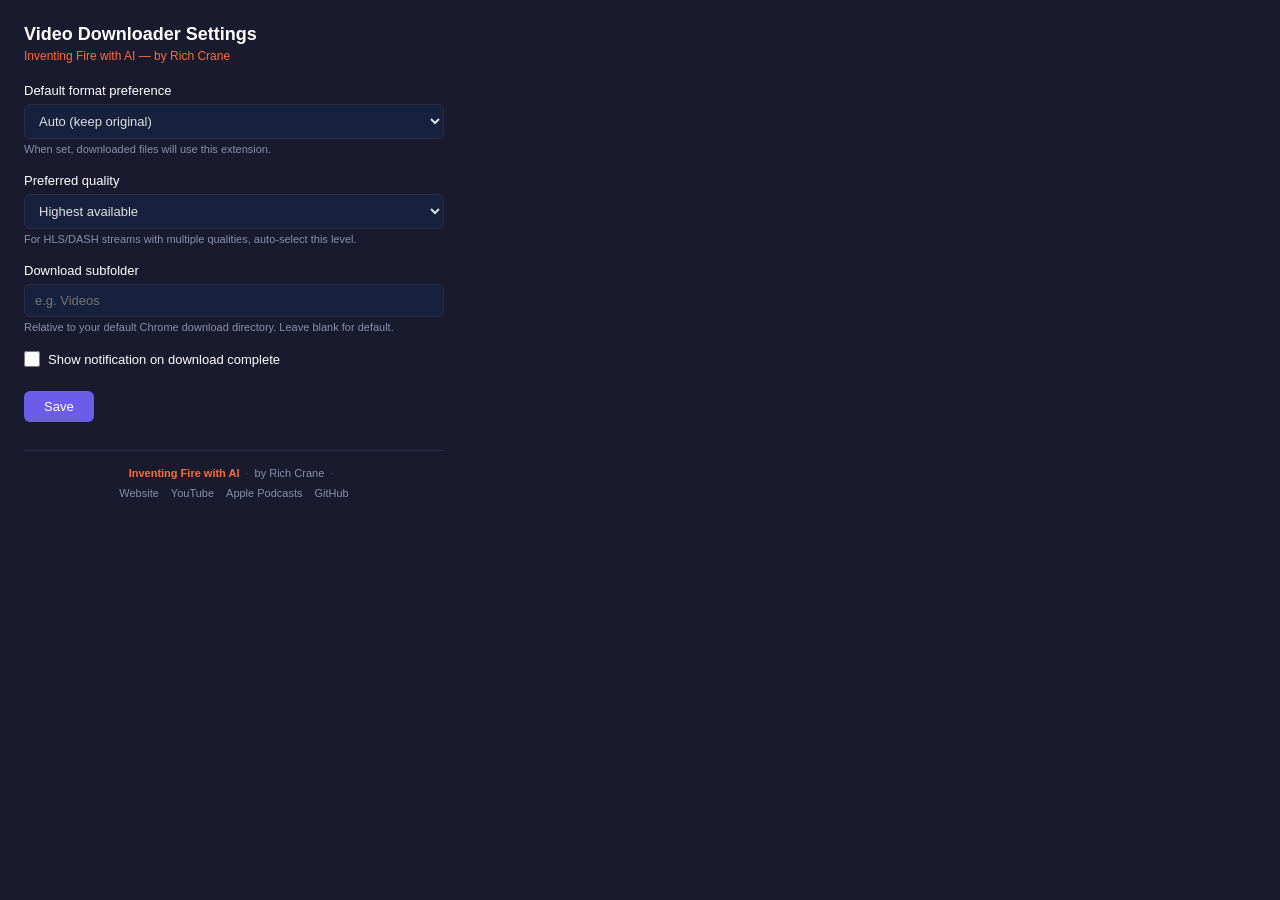
==== src/options/options.html @ 068a1d5d "Video Downloader v2.1.0 — Chrome extension for detecting and downloading video content Features: - H" ====
<!DOCTYPE html>
<html lang="en">
<head>
  <meta charset="UTF-8">
  <meta name="viewport" content="width=device-width, initial-scale=1.0">
  <title>Video Downloader — Settings</title>
  <link rel="stylesheet" href="options.css">
</head>
<body>
  <div class="container">
    <div class="brand-header">
      <h1>Video Downloader Settings</h1>
      <p class="brand-tagline">Inventing Fire with AI &mdash; by Rich Crane</p>
    </div>

    <section>
      <label for="defaultFormat">Default format preference</label>
      <select id="defaultFormat">
        <option value="">Auto (keep original)</option>
        <option value="mp4">MP4</option>
        <option value="webm">WebM</option>
      </select>
      <p class="hint">When set, downloaded files will use this extension.</p>
    </section>

    <section>
      <label for="defaultQuality">Preferred quality</label>
      <select id="defaultQuality">
        <option value="">Highest available</option>
        <option value="1080">1080p</option>
        <option value="720">720p</option>
        <option value="480">480p</option>
        <option value="360">360p</option>
      </select>
      <p class="hint">For HLS/DASH streams with multiple qualities, auto-select this level.</p>
    </section>

    <section>
      <label for="downloadPath">Download subfolder</label>
      <input id="downloadPath" type="text" placeholder="e.g. Videos">
      <p class="hint">Relative to your default Chrome download directory. Leave blank for default.</p>
    </section>

    <section class="checkbox-section">
      <label>
        <input id="showNotifications" type="checkbox">
        Show notification on download complete
      </label>
    </section>

    <div class="actions">
      <button type="button" id="btn-save" class="btn btn-primary">Save</button>
      <span id="save-status" class="save-status"></span>
    </div>

    <footer class="options-footer">
      <div class="footer-brand-row">
        <span class="brand-name">Inventing Fire with AI</span>
        <span class="brand-divider">&middot;</span>
        <span>by Rich Crane</span>
        <span class="brand-divider">&middot;</span>
        <span id="version"></span>
      </div>
      <div class="footer-links">
        <a href="https://www.inventingfirewith.ai" target="_blank" rel="noopener">Website</a>
        <a href="https://www.youtube.com/@InventingFirewithAI" target="_blank" rel="noopener">YouTube</a>
        <a href="https://podcasts.apple.com/us/podcast/inventing-fire-with-ai/id1814411467" target="_blank" rel="noopener">Apple Podcasts</a>
        <a href="https://github.com/chiefinnovator" target="_blank" rel="noopener">GitHub</a>
      </div>
    </footer>
  </div>

  <script src="options.js"></script>
</body>
</html>
---- src/options/options.css ----
:root {
  --bg: #1a1a2e;
  --bg-card: #16213e;
  --text: #e0e0e0;
  --text-muted: #8a8fa8;
  --accent: #6C5CE7;
  --accent-hover: #5a4bd5;
  --border: #2a2d45;
  --success: #00b894;
  --fire: #FF6B35;
}

* { box-sizing: border-box; margin: 0; padding: 0; }

body {
  font-family: -apple-system, BlinkMacSystemFont, 'Segoe UI', Roboto, Helvetica, Arial, sans-serif;
  font-size: 14px;
  color: var(--text);
  background: var(--bg);
  padding: 24px;
}

.container {
  max-width: 420px;
}

.brand-header {
  margin-bottom: 20px;
}

.brand-header h1 {
  font-size: 18px;
  color: #fff;
}

.brand-tagline {
  font-size: 12px;
  color: var(--fire);
  margin-top: 4px;
  font-weight: 500;
}

section {
  margin-bottom: 18px;
}

label {
  display: block;
  font-weight: 500;
  margin-bottom: 6px;
  color: #fff;
  font-size: 13px;
}

select, input[type="text"] {
  width: 100%;
  padding: 8px 10px;
  font-size: 13px;
  border: 1px solid var(--border);
  border-radius: 6px;
  background: var(--bg-card);
  color: var(--text);
  outline: none;
}

select:focus, input:focus {
  border-color: var(--accent);
}

.hint {
  font-size: 11px;
  color: var(--text-muted);
  margin-top: 4px;
}

.checkbox-section label {
  display: flex;
  align-items: center;
  gap: 8px;
  cursor: pointer;
}

.checkbox-section input[type="checkbox"] {
  accent-color: var(--accent);
  width: 16px;
  height: 16px;
}

.actions {
  display: flex;
  align-items: center;
  gap: 12px;
  margin-top: 24px;
}

.btn {
  padding: 8px 20px;
  border: none;
  border-radius: 6px;
  font-size: 13px;
  font-weight: 500;
  cursor: pointer;
  transition: background 0.15s;
}

.btn-primary {
  background: var(--accent);
  color: #fff;
}

.btn-primary:hover {
  background: var(--accent-hover);
}

.save-status {
  font-size: 12px;
  color: var(--success);
}

.options-footer {
  margin-top: 28px;
  padding-top: 16px;
  border-top: 1px solid var(--border);
  text-align: center;
}

.footer-brand-row {
  display: flex;
  align-items: center;
  justify-content: center;
  gap: 6px;
  font-size: 11px;
  color: var(--text-muted);
}

.brand-name {
  color: var(--fire);
  font-weight: 600;
}

.brand-divider {
  opacity: 0.4;
}

.footer-links {
  display: flex;
  align-items: center;
  justify-content: center;
  gap: 12px;
  margin-top: 8px;
}

.footer-links a {
  font-size: 11px;
  color: var(--text-muted);
  text-decoration: none;
  transition: color 0.15s;
}

.footer-links a:hover {
  color: var(--accent);
}
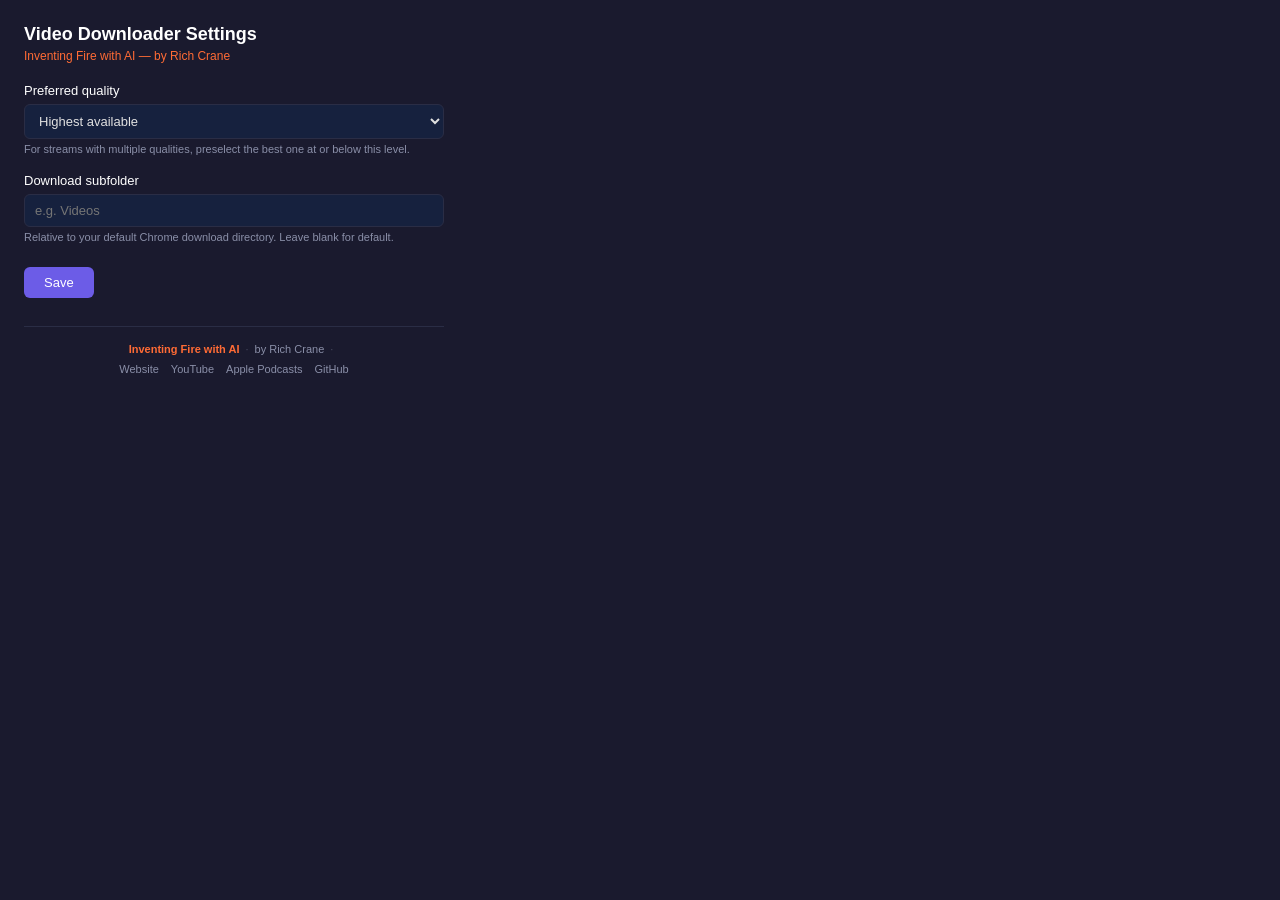
==== commit c383fbda: "Harden auth, improve stream downloads, add optional YouTube companion Security: drop the no-op Cooki" ====
--- a/src/options/options.html
+++ b/src/options/options.html
@@ -14,16 +14,6 @@
     </div>
 
     <section>
-      <label for="defaultFormat">Default format preference</label>
-      <select id="defaultFormat">
-        <option value="">Auto (keep original)</option>
-        <option value="mp4">MP4</option>
-        <option value="webm">WebM</option>
-      </select>
-      <p class="hint">When set, downloaded files will use this extension.</p>
-    </section>
-
-    <section>
       <label for="defaultQuality">Preferred quality</label>
       <select id="defaultQuality">
         <option value="">Highest available</option>
@@ -32,7 +22,7 @@
         <option value="480">480p</option>
         <option value="360">360p</option>
       </select>
-      <p class="hint">For HLS/DASH streams with multiple qualities, auto-select this level.</p>
+      <p class="hint">For streams with multiple qualities, preselect the best one at or below this level.</p>
     </section>
 
     <section>
@@ -41,11 +31,35 @@
       <p class="hint">Relative to your default Chrome download directory. Leave blank for default.</p>
     </section>
 
-    <section class="checkbox-section">
-      <label>
-        <input id="showNotifications" type="checkbox">
-        Show notification on download complete
-      </label>
+    <section id="companion-section" class="companion-section" hidden>
+      <h2>YouTube (companion app)</h2>
+      <p class="hint">
+        YouTube downloads run through a small helper app on your computer that uses
+        <a href="https://github.com/yt-dlp/yt-dlp" target="_blank" rel="noopener">yt-dlp</a>.
+        Files are saved by the helper to your Downloads folder (plus the subfolder above),
+        not through Chrome. Only download videos you have the right to keep.
+      </p>
+      <div class="checkbox-section">
+        <label>
+          <input id="companionEnabled" type="checkbox">
+          Enable YouTube downloads via the companion app
+        </label>
+      </div>
+      <div class="checkbox-section">
+        <label>
+          <input id="ytCookiesFromBrowser" type="checkbox">
+          Let yt-dlp use your Chrome sign-in (for age-restricted or members-only videos)
+        </label>
+      </div>
+      <p class="hint">
+        Setup: install yt-dlp (and ffmpeg for 1080p and above), then run
+        <code id="install-cmd">companion/install.sh EXTENSION_ID</code>
+        from the companion download.
+      </p>
+      <div class="actions">
+        <button type="button" id="btn-test-companion" class="btn">Test connection</button>
+        <span id="companion-status" class="save-status"></span>
+      </div>
     </section>
 
     <div class="actions">
--- a/src/options/options.css
+++ b/src/options/options.css
@@ -86,6 +86,25 @@
   height: 16px;
 }
 
+.companion-section h2 {
+  font-size: 14px;
+  color: #fff;
+  margin: 24px 0 6px;
+}
+
+.companion-section .checkbox-section {
+  margin: 10px 0;
+}
+
+.companion-section a {
+  color: var(--accent);
+}
+
+.companion-section code {
+  font-size: 11px;
+  word-break: break-all;
+}
+
 .actions {
   display: flex;
   align-items: center;
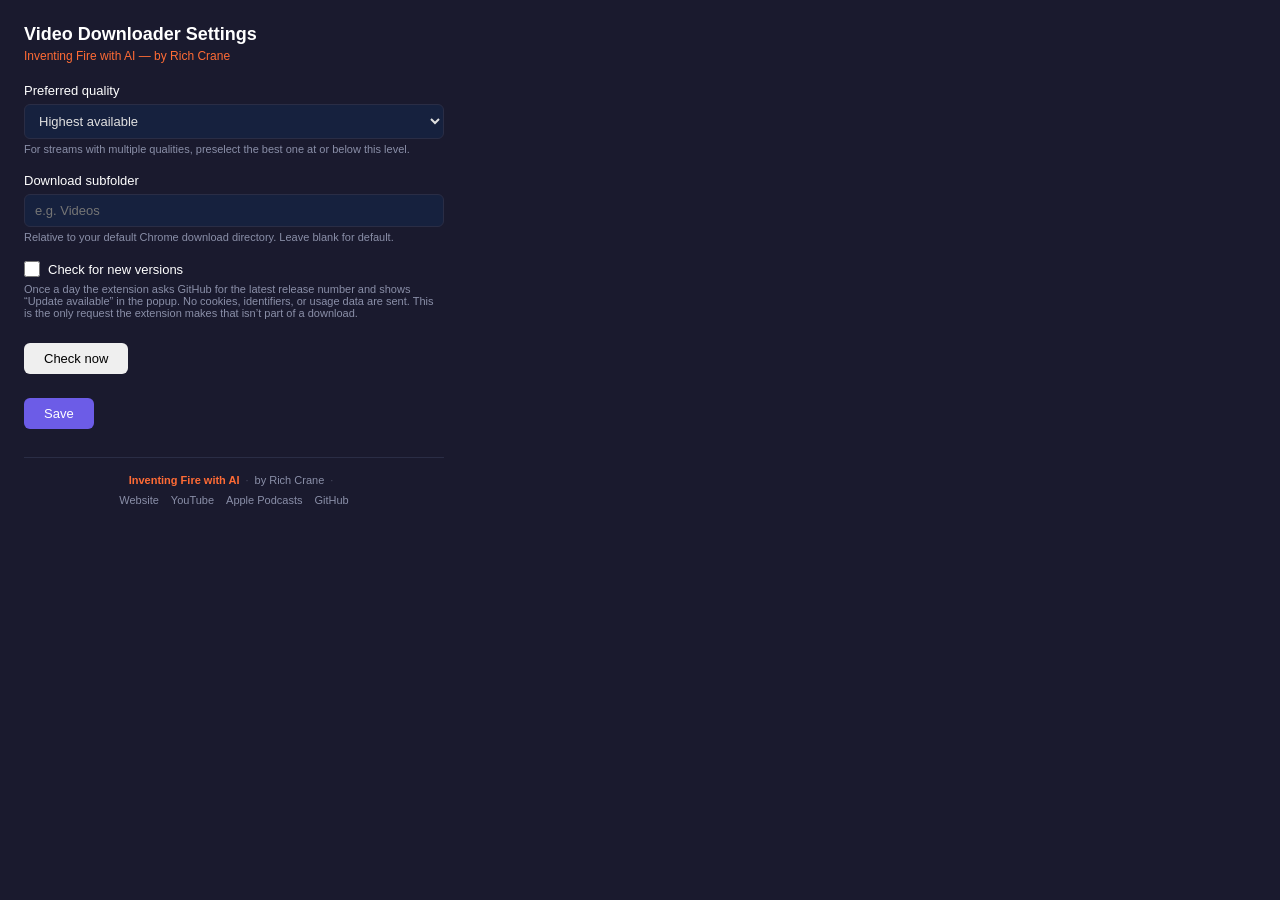
==== commit 7f4ba2e3: "Release 3.0.0 with an update-available indicator Bump to 3.0.0 (major: permission changes, Enhanced " ====
--- a/src/options/options.html
+++ b/src/options/options.html
@@ -31,18 +31,34 @@
       <p class="hint">Relative to your default Chrome download directory. Leave blank for default.</p>
     </section>
 
+    <section class="checkbox-section">
+      <label>
+        <input id="checkForUpdates" type="checkbox">
+        Check for new versions
+      </label>
+      <p class="hint">
+        Once a day the extension asks GitHub for the latest release number and shows
+        &ldquo;Update available&rdquo; in the popup. No cookies, identifiers, or usage data are sent.
+        This is the only request the extension makes that isn&rsquo;t part of a download.
+      </p>
+      <div class="actions">
+        <button type="button" id="btn-check-update" class="btn">Check now</button>
+        <span id="update-status" class="save-status"></span>
+      </div>
+    </section>
+
     <section id="companion-section" class="companion-section" hidden>
-      <h2>YouTube (companion app)</h2>
+      <h2>Enhanced Downloader</h2>
       <p class="hint">
-        YouTube downloads run through a small helper app on your computer that uses
-        <a href="https://github.com/yt-dlp/yt-dlp" target="_blank" rel="noopener">yt-dlp</a>.
+        Downloads videos the extension can't save on its own, using a small helper app on
+        your computer built on <a href="https://github.com/yt-dlp/yt-dlp" target="_blank" rel="noopener">yt-dlp</a>.
         Files are saved by the helper to your Downloads folder (plus the subfolder above),
         not through Chrome. Only download videos you have the right to keep.
       </p>
       <div class="checkbox-section">
         <label>
           <input id="companionEnabled" type="checkbox">
-          Enable YouTube downloads via the companion app
+          Enable Enhanced Downloader
         </label>
       </div>
       <div class="checkbox-section">
@@ -52,9 +68,11 @@
         </label>
       </div>
       <p class="hint">
-        Setup: install yt-dlp (and ffmpeg for 1080p and above), then run
-        <code id="install-cmd">companion/install.sh EXTENSION_ID</code>
-        from the companion download.
+        Setup: install yt-dlp (and ffmpeg for 1080p and above). Then, from the folder that
+        contains the <code>companion</code> folder (the extension folder, or the unzipped
+        Enhanced Downloader download), run
+        <code id="install-cmd">bash companion/install.sh EXTENSION_ID</code> on macOS/Linux, or on Windows
+        <code id="install-cmd-win">powershell -ExecutionPolicy Bypass -File companion\install.ps1 EXTENSION_ID</code>.
       </p>
       <div class="actions">
         <button type="button" id="btn-test-companion" class="btn">Test connection</button>
